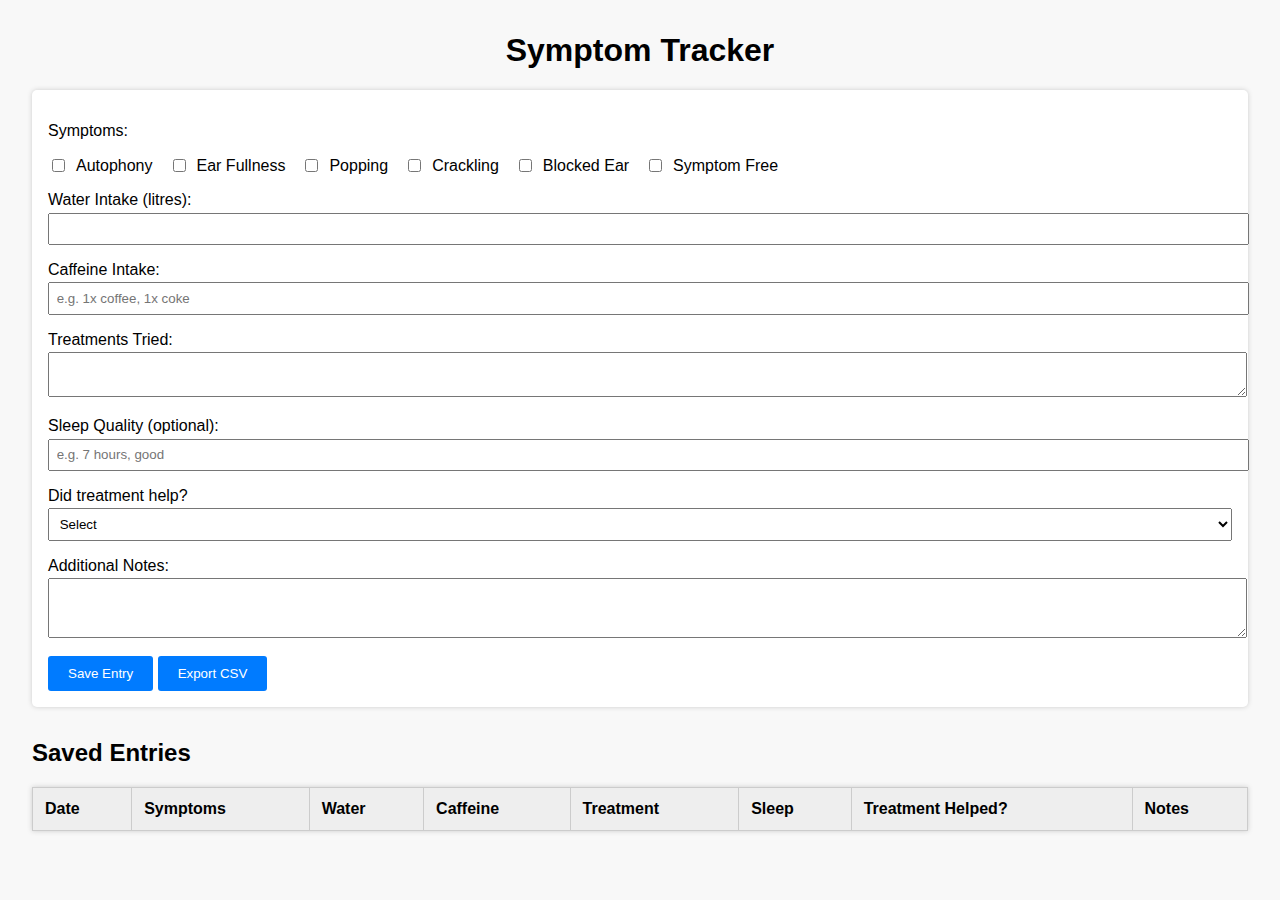
==== index.html @ ecdb69ce "Add files via upload" ====
<!DOCTYPE html>
<html lang="en">
<head>
  <meta charset="UTF-8">
  <title>Symptom Tracker</title>
  <style>
    body {
      font-family: Arial, sans-serif;
      margin: 2em;
      background-color: #f8f8f8;
    }
    h1 {
      text-align: center;
    }
    form {
      background: #fff;
      padding: 1em;
      border-radius: 5px;
      box-shadow: 0 0 5px #ccc;
      margin-bottom: 2em;
    }
    label {
      display: block;
      margin-top: 1em;
    }
    input[type="text"],
    input[type="number"],
    textarea,
    select {
      width: 100%;
      padding: 0.5em;
      margin-top: 0.25em;
    }
    .checkbox-group {
      display: flex;
      flex-wrap: wrap;
      gap: 1em;
    }
    .checkbox-group label {
      display: flex;
      align-items: center;
      gap: 0.5em;
    }
    table {
      width: 100%;
      border-collapse: collapse;
      background: #fff;
      box-shadow: 0 0 5px #ccc;
    }
    th, td {
      padding: 0.75em;
      border: 1px solid #ccc;
      text-align: left;
    }
    th {
      background: #eee;
    }
    button {
      margin-top: 1em;
      padding: 0.75em 1.5em;
      background-color: #007BFF;
      color: #fff;
      border: none;
      border-radius: 3px;
      cursor: pointer;
    }
  </style>
</head>
<body>

  <h1>Symptom Tracker</h1>
  <form>
    <label>Symptoms:</label>
    <div class="checkbox-group" id="symptom-options">
      <label><input type="checkbox" value="Autophony">Autophony</label>
      <label><input type="checkbox" value="Ear Fullness">Ear Fullness</label>
      <label><input type="checkbox" value="Popping">Popping</label>
      <label><input type="checkbox" value="Crackling">Crackling</label>
      <label><input type="checkbox" value="Blocked Ear">Blocked Ear</label>
      <label><input type="checkbox" value="Symptom Free">Symptom Free</label>
    </div>

    <label for="water">Water Intake (litres):</label>
    <input type="number" id="water" step="0.1">

    <label for="caffeine">Caffeine Intake:</label>
    <input type="text" id="caffeine" placeholder="e.g. 1x coffee, 1x coke">

    <label for="treatment">Treatments Tried:</label>
    <textarea id="treatment" rows="2"></textarea>

    <label for="sleep">Sleep Quality (optional):</label>
    <input type="text" id="sleep" placeholder="e.g. 7 hours, good">

    <label for="treatmentEffect">Did treatment help?</label>
    <select id="treatmentEffect">
      <option value="">Select</option>
      <option value="Yes">Yes</option>
      <option value="No">No</option>
      <option value="Unsure">Unsure</option>
    </select>

    <label for="notes">Additional Notes:</label>
    <textarea id="notes" rows="3"></textarea>

    <button type="submit">Save Entry</button>
    <button type="button" id="exportCSV">Export CSV</button>
  </form>

  <h2>Saved Entries</h2>
  <table id="log-table">
    <thead>
      <tr>
        <th>Date</th>
        <th>Symptoms</th>
        <th>Water</th>
        <th>Caffeine</th>
        <th>Treatment</th>
        <th>Sleep</th>
        <th>Treatment Helped?</th>
        <th>Notes</th>
      </tr>
    </thead>
    <tbody></tbody>
  </table>

  <script>
    console.log("Inline app.js loaded!");

    document.addEventListener('DOMContentLoaded', () => {
      console.log("DOM fully loaded.");
      displayEntries();

      document.querySelector('form').addEventListener('submit', function(e) {
        e.preventDefault();

        const date = new Date().toLocaleDateString();
        const symptomValues = Array.from(document.querySelectorAll('#symptom-options input:checked')).map(cb => cb.value);
        const water = document.getElementById('water').value;
        const caffeine = document.getElementById('caffeine').value;
        const treatment = document.getElementById('treatment').value;
        const sleep = document.getElementById('sleep').value;
        const treatmentEffect = document.getElementById('treatmentEffect').value;
        const notes = document.getElementById('notes').value;

        const entry = {
          date,
          symptoms: symptomValues.join(', '),
          water,
          caffeine,
          treatment,
          sleep,
          treatmentEffect,
          notes
        };

        let entries = JSON.parse(localStorage.getItem('entries') || '[]');
        entries.push(entry);
        localStorage.setItem('entries', JSON.stringify(entries));
        console.log("Saved entry:", entry);

        displayEntries();
        document.querySelector('form').reset();
      });

      document.getElementById('exportCSV').addEventListener('click', () => {
        const entries = JSON.parse(localStorage.getItem('entries') || '[]');
        if (entries.length === 0) {
          alert('No data to export.');
          return;
        }

        const headers = Object.keys(entries[0]);
        const csvRows = [
          headers.join(','),
          ...entries.map(entry => headers.map(h => `"${(entry[h] || '').replace(/"/g, '""')}"`).join(','))
        ];

        const csvContent = csvRows.join('\n');
        const blob = new Blob([csvContent], { type: 'text/csv' });
        const url = URL.createObjectURL(blob);

        const a = document.createElement('a');
        a.setAttribute('href', url);
        a.setAttribute('download', 'symptom_tracker_entries.csv');
        a.click();
      });
    });

    function displayEntries() {
      const entries = JSON.parse(localStorage.getItem('entries') || '[]');
      console.log("Displaying entries:", entries);

      const tbody = document.querySelector("#log-table tbody");
      if (!tbody) {
        console.error("Table body not found!");
        return;
      }

      tbody.innerHTML = '';
      entries.forEach(entry => {
        const row = tbody.insertRow();
        row.innerHTML = `
          <td>${entry.date || '-'}</td>
          <td>${entry.symptoms || '-'}</td>
          <td>${entry.water || '-'}</td>
          <td>${entry.caffeine || '-'}</td>
          <td>${entry.treatment || '-'}</td>
          <td>${entry.sleep || '-'}</td>
          <td>${entry.treatmentEffect || '-'}</td>
          <td>${entry.notes || '-'}</td>
        `;
      });
    }
  </script>

</body>
</html>
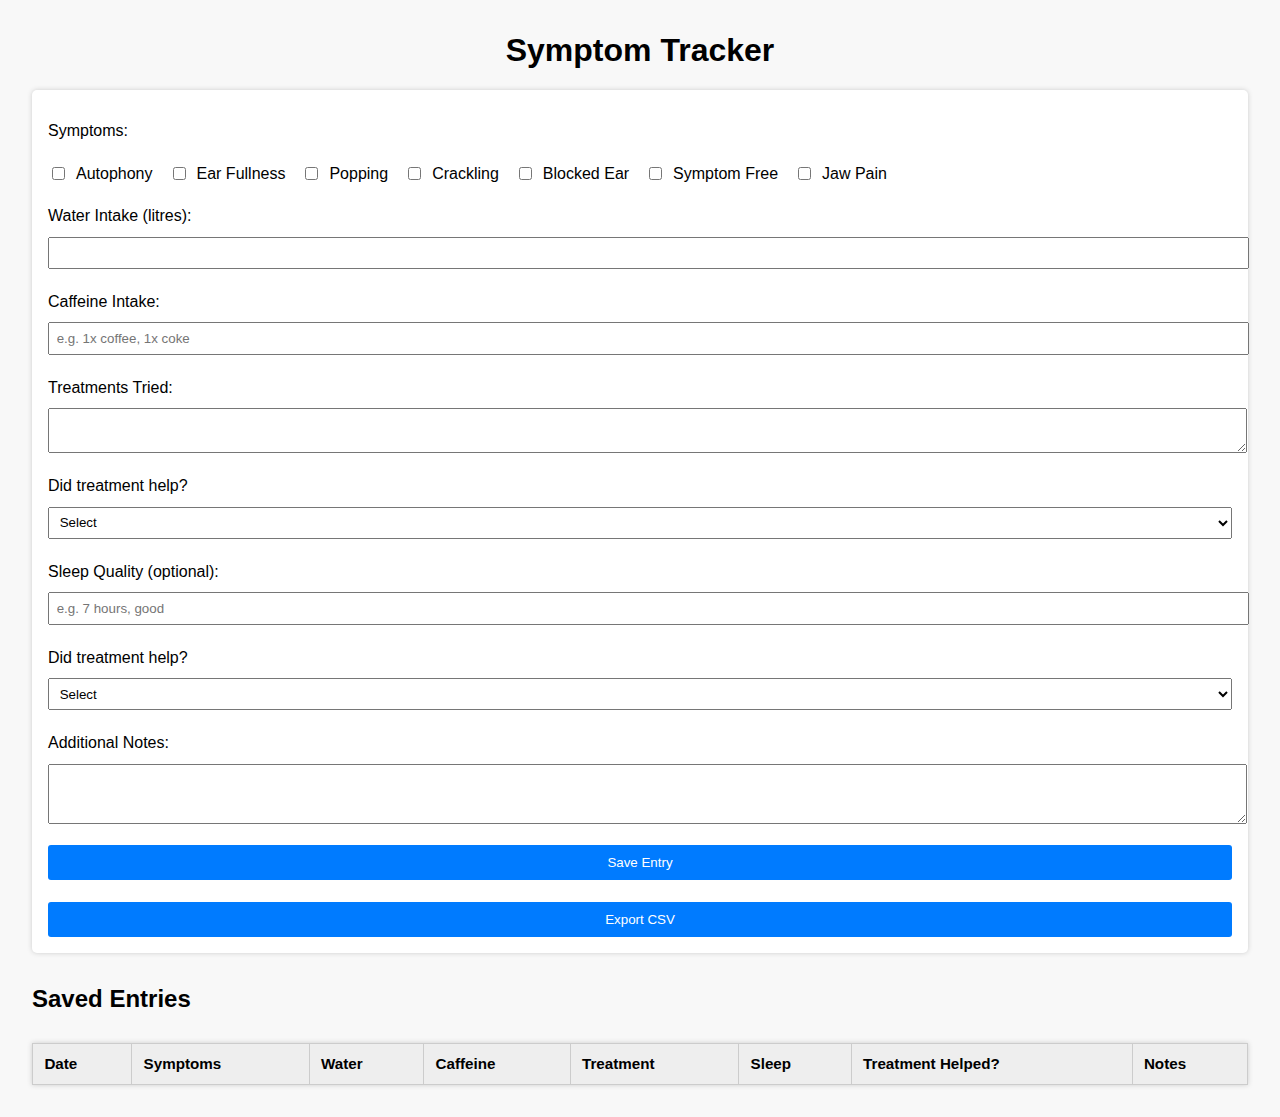
==== commit 0dcc75bf: "Add files via upload" ====
--- a/index.html
+++ b/index.html
@@ -14,6 +14,9 @@
       text-align: center;
     }
     form {
+      display: flex;
+      flex-direction: column;
+      gap: 0.5em;
       background: #fff;
       padding: 1em;
       border-radius: 5px;
@@ -43,6 +46,8 @@
       gap: 0.5em;
     }
     table {
+      margin-top: 2em;
+      font-size: 0.95em;
       width: 100%;
       border-collapse: collapse;
       background: #fff;
@@ -79,6 +84,7 @@
       <label><input type="checkbox" value="Crackling">Crackling</label>
       <label><input type="checkbox" value="Blocked Ear">Blocked Ear</label>
       <label><input type="checkbox" value="Symptom Free">Symptom Free</label>
+       <label><input type="checkbox" value="Jaw Pain">Jaw Pain</label>
     </div>
 
     <label for="water">Water Intake (litres):</label>
@@ -89,6 +95,14 @@
 
     <label for="treatment">Treatments Tried:</label>
     <textarea id="treatment" rows="2"></textarea>
+
+    <label for="treatmentEffect">Did treatment help?</label>
+    <select id="treatmentEffect">
+      <option value="">Select</option>
+      <option value="Yes">Yes</option>
+      <option value="No">No</option>
+      <option value="Unsure">Unsure</option>
+    </select>
 
     <label for="sleep">Sleep Quality (optional):</label>
     <input type="text" id="sleep" placeholder="e.g. 7 hours, good">
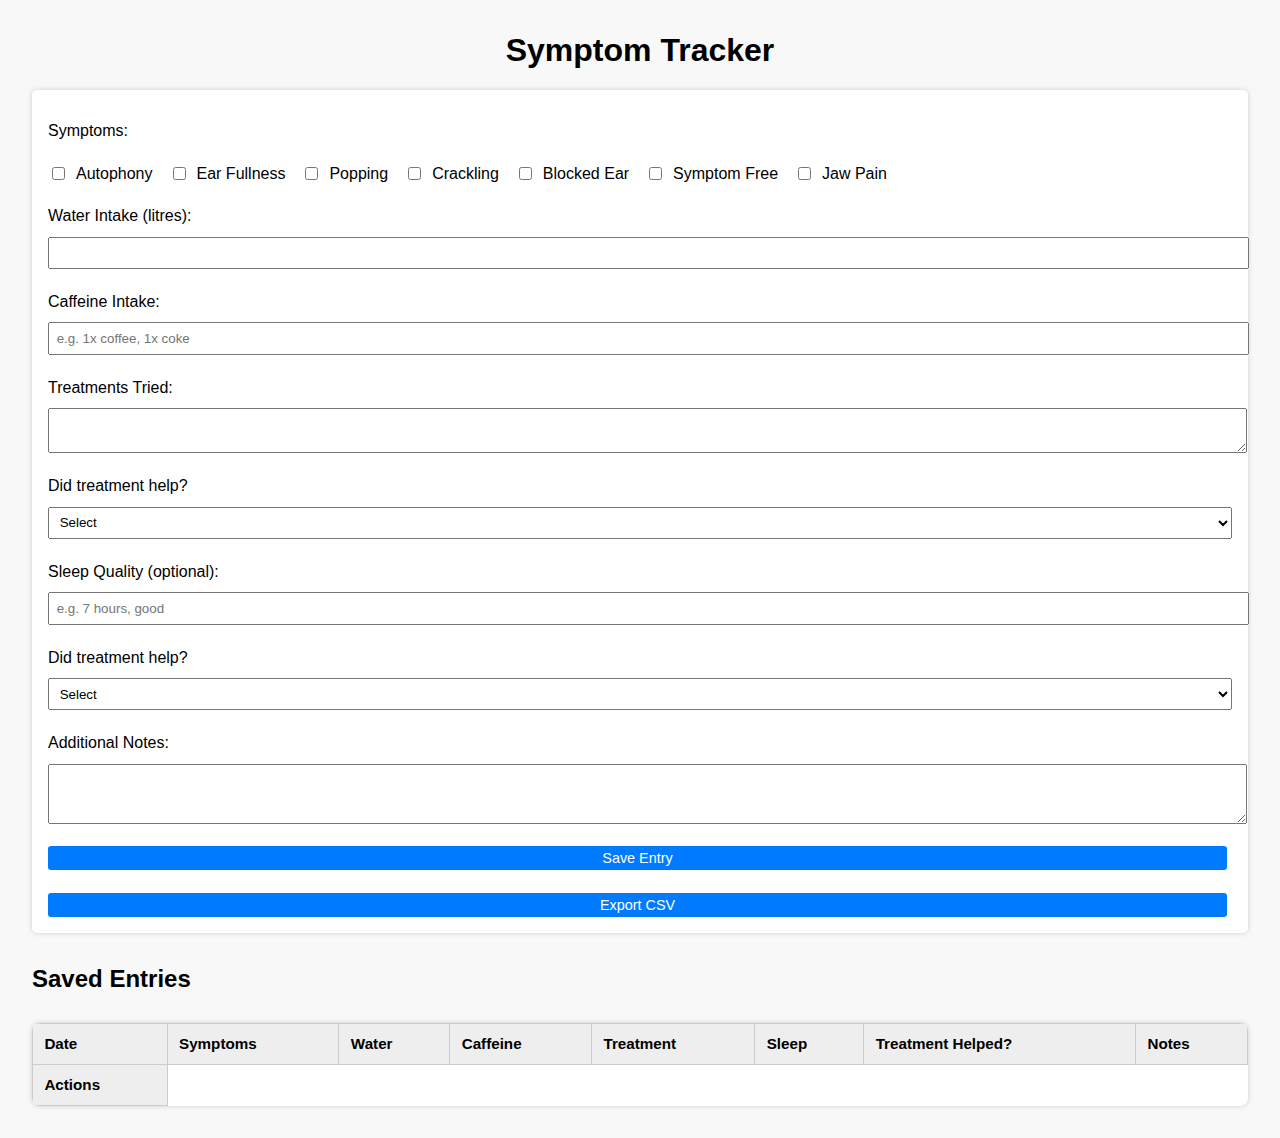
==== commit df5b4a3a: "Add files via upload" ====
--- a/index.html
+++ b/index.html
@@ -46,6 +46,12 @@
       gap: 0.5em;
     }
     table {
+      border-collapse: collapse;
+      border-radius: 8px;
+      overflow: hidden;
+      width: 100%;
+      background: #fff;
+      box-shadow: 0 0 10px rgba(0, 0, 0, 0.05);
       margin-top: 2em;
       font-size: 0.95em;
       width: 100%;
@@ -54,6 +60,9 @@
       box-shadow: 0 0 5px #ccc;
     }
     th, td {
+      padding: 10px;
+      text-align: left;
+      border-bottom: 1px solid #ddd;
       padding: 0.75em;
       border: 1px solid #ccc;
       text-align: left;
@@ -70,7 +79,10 @@
       border-radius: 3px;
       cursor: pointer;
     }
-  </style>
+  tbody tr:nth-child(even) { background-color: #f9f9f9; }
+    tbody tr:hover { background-color: #f1f1f1; }
+    button { margin-right: 5px; padding: 4px 8px; font-size: 0.9em; }
+    </style>
 </head>
 <body>
 
@@ -135,6 +147,8 @@
         <th>Treatment Helped?</th>
         <th>Notes</th>
       </tr>
+    <th>Actions</th>
+      </tr>
     </thead>
     <tbody></tbody>
   </table>
@@ -213,7 +227,7 @@
       }
 
       tbody.innerHTML = '';
-      entries.forEach(entry => {
+      entries.forEach((entry, index) => {
         const row = tbody.insertRow();
         row.innerHTML = `
           <td>${entry.date || '-'}</td>
@@ -227,6 +241,35 @@
         `;
       });
     }
+  
+    function editEntry(index) {
+      const entries = JSON.parse(localStorage.getItem('entries') || '[]');
+      const entry = entries[index];
+      if (!entry) return;
+
+      const checkboxes = document.querySelectorAll('#symptom-options input');
+      checkboxes.forEach(cb => cb.checked = entry.symptoms.includes(cb.value));
+
+      document.getElementById('water').value = entry.water;
+      document.getElementById('caffeine').value = entry.caffeine;
+      document.getElementById('treatment').value = entry.treatment;
+      document.getElementById('treatmentEffect').value = entry.treatmentEffect;
+      document.getElementById('sleep').value = entry.sleep;
+      document.getElementById('notes').value = entry.notes;
+
+      entries.splice(index, 1);
+      localStorage.setItem('entries', JSON.stringify(entries));
+      displayEntries();
+      window.scrollTo({ top: 0, behavior: 'smooth' });
+    }
+
+    function deleteEntry(index) {
+      let entries = JSON.parse(localStorage.getItem('entries') || '[]');
+      if (!confirm('Are you sure you want to delete this entry?')) return;
+      entries.splice(index, 1);
+      localStorage.setItem('entries', JSON.stringify(entries));
+      displayEntries();
+    }
   </script>
 
 </body>
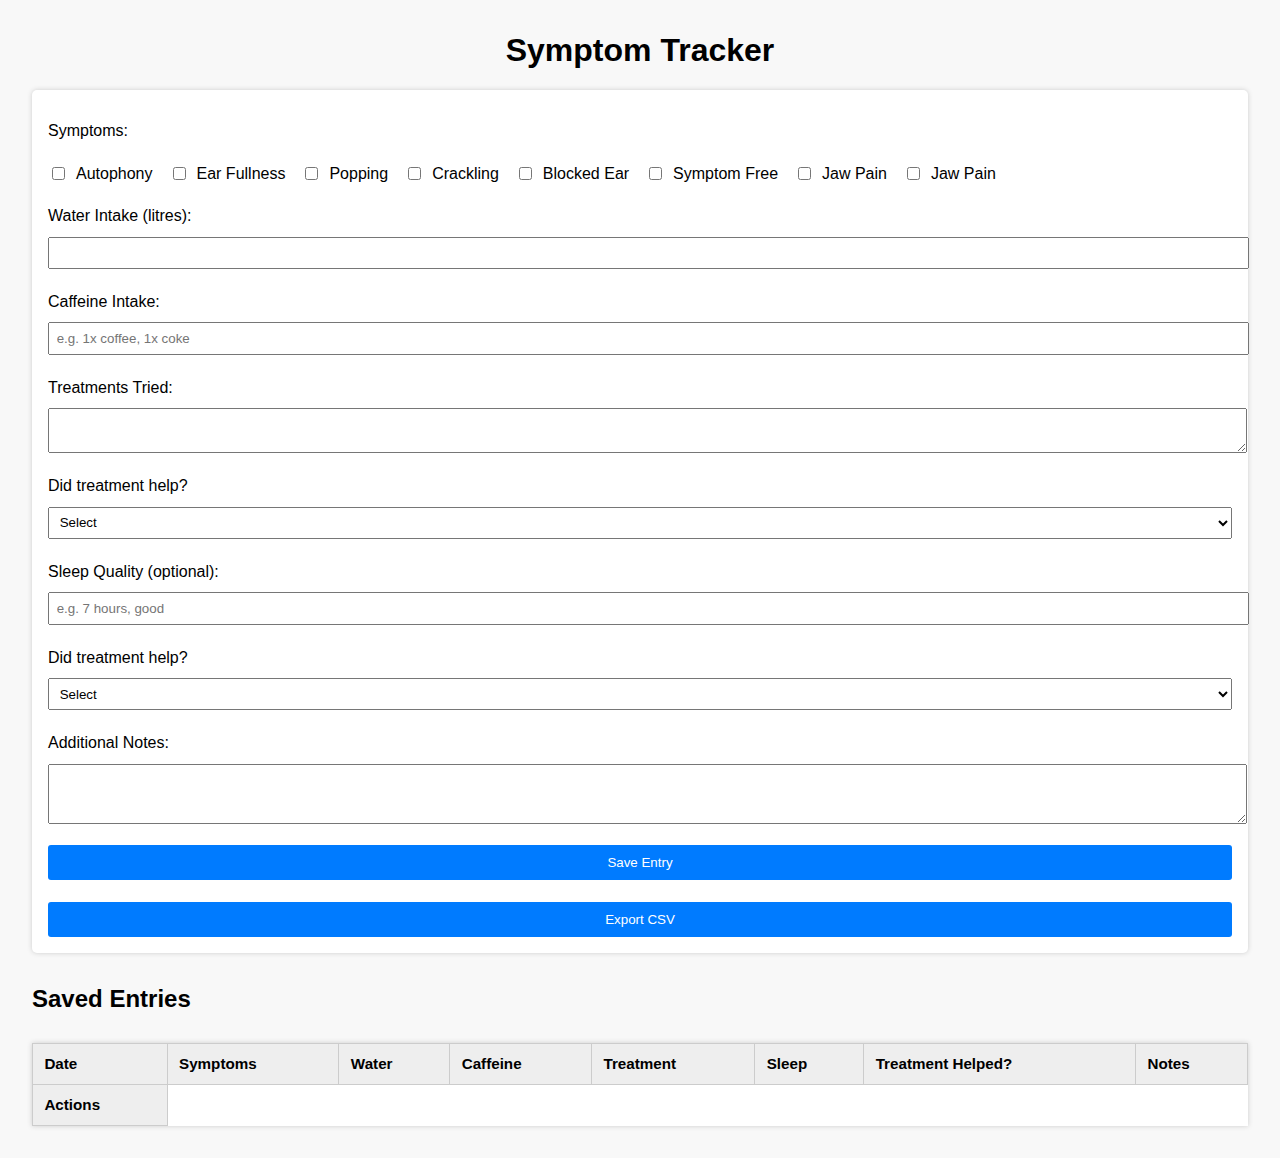
==== commit f5fd8fc1: "Add files via upload" ====
--- a/index.html
+++ b/index.html
@@ -46,12 +46,6 @@
       gap: 0.5em;
     }
     table {
-      border-collapse: collapse;
-      border-radius: 8px;
-      overflow: hidden;
-      width: 100%;
-      background: #fff;
-      box-shadow: 0 0 10px rgba(0, 0, 0, 0.05);
       margin-top: 2em;
       font-size: 0.95em;
       width: 100%;
@@ -60,9 +54,6 @@
       box-shadow: 0 0 5px #ccc;
     }
     th, td {
-      padding: 10px;
-      text-align: left;
-      border-bottom: 1px solid #ddd;
       padding: 0.75em;
       border: 1px solid #ccc;
       text-align: left;
@@ -79,10 +70,7 @@
       border-radius: 3px;
       cursor: pointer;
     }
-  tbody tr:nth-child(even) { background-color: #f9f9f9; }
-    tbody tr:hover { background-color: #f1f1f1; }
-    button { margin-right: 5px; padding: 4px 8px; font-size: 0.9em; }
-    </style>
+  </style>
 </head>
 <body>
 
@@ -96,6 +84,7 @@
       <label><input type="checkbox" value="Crackling">Crackling</label>
       <label><input type="checkbox" value="Blocked Ear">Blocked Ear</label>
       <label><input type="checkbox" value="Symptom Free">Symptom Free</label>
+       <label><input type="checkbox" value="Jaw Pain">Jaw Pain</label>
        <label><input type="checkbox" value="Jaw Pain">Jaw Pain</label>
     </div>
 
@@ -227,7 +216,7 @@
       }
 
       tbody.innerHTML = '';
-      entries.forEach((entry, index) => {
+      entries.forEach(entry => {
         const row = tbody.insertRow();
         row.innerHTML = `
           <td>${entry.date || '-'}</td>
@@ -270,7 +259,7 @@
       localStorage.setItem('entries', JSON.stringify(entries));
       displayEntries();
     }
-  </script>
+</script>
 
 </body>
 </html>
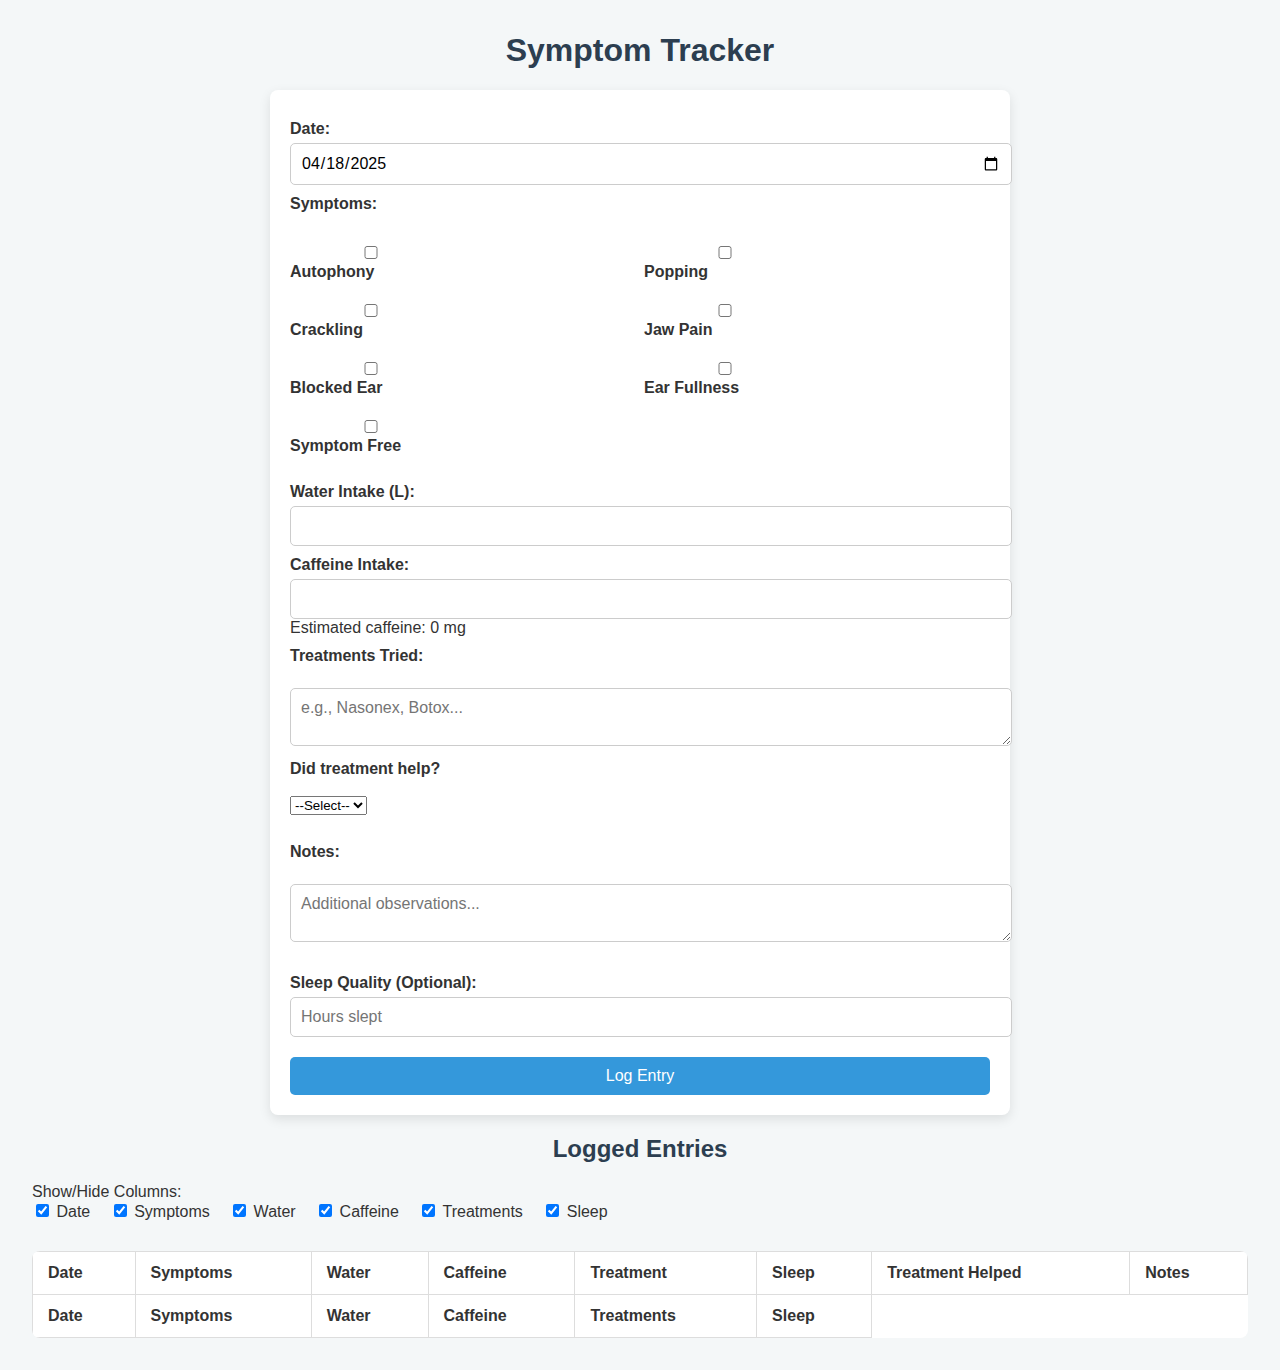
==== commit 84a272a6: "Add files via upload" ====
--- a/index.html
+++ b/index.html
@@ -2,264 +2,81 @@
 <!DOCTYPE html>
 <html lang="en">
 <head>
-  <meta charset="UTF-8">
+  <meta charset="UTF-8" />
+  <meta name="viewport" content="width=device-width, initial-scale=1.0"/>
   <title>Symptom Tracker</title>
-  <style>
-    body {
-      font-family: Arial, sans-serif;
-      margin: 2em;
-      background-color: #f8f8f8;
-    }
-    h1 {
-      text-align: center;
-    }
-    form {
-      display: flex;
-      flex-direction: column;
-      gap: 0.5em;
-      background: #fff;
-      padding: 1em;
-      border-radius: 5px;
-      box-shadow: 0 0 5px #ccc;
-      margin-bottom: 2em;
-    }
-    label {
-      display: block;
-      margin-top: 1em;
-    }
-    input[type="text"],
-    input[type="number"],
-    textarea,
-    select {
-      width: 100%;
-      padding: 0.5em;
-      margin-top: 0.25em;
-    }
-    .checkbox-group {
-      display: flex;
-      flex-wrap: wrap;
-      gap: 1em;
-    }
-    .checkbox-group label {
-      display: flex;
-      align-items: center;
-      gap: 0.5em;
-    }
-    table {
-      margin-top: 2em;
-      font-size: 0.95em;
-      width: 100%;
-      border-collapse: collapse;
-      background: #fff;
-      box-shadow: 0 0 5px #ccc;
-    }
-    th, td {
-      padding: 0.75em;
-      border: 1px solid #ccc;
-      text-align: left;
-    }
-    th {
-      background: #eee;
-    }
-    button {
-      margin-top: 1em;
-      padding: 0.75em 1.5em;
-      background-color: #007BFF;
-      color: #fff;
-      border: none;
-      border-radius: 3px;
-      cursor: pointer;
-    }
-  </style>
+  <link rel="stylesheet" href="style.css" />
 </head>
 <body>
+  <h1>Symptom Tracker</h1>
+  <form id="tracker-form">
+    <label>Date:</label>
+    <input type="date" id="date" value="2025-04-18"><br />
 
-  <h1>Symptom Tracker</h1>
-  <form>
-    <label>Symptoms:</label>
-    <div class="checkbox-group" id="symptom-options">
-      <label><input type="checkbox" value="Autophony">Autophony</label>
-      <label><input type="checkbox" value="Ear Fullness">Ear Fullness</label>
-      <label><input type="checkbox" value="Popping">Popping</label>
-      <label><input type="checkbox" value="Crackling">Crackling</label>
-      <label><input type="checkbox" value="Blocked Ear">Blocked Ear</label>
-      <label><input type="checkbox" value="Symptom Free">Symptom Free</label>
-       <label><input type="checkbox" value="Jaw Pain">Jaw Pain</label>
-       <label><input type="checkbox" value="Jaw Pain">Jaw Pain</label>
-    </div>
+    <label>Symptoms:</label><br />
+    <div id="symptom-options">
+      <label><input type="checkbox" value="Autophony"> Autophony</label><br />
+      <label><input type="checkbox" value="Popping"> Popping</label><br />
+      <label><input type="checkbox" value="Crackling"> Crackling</label><br />
+      <label><input type="checkbox" value="Jaw Pain"> Jaw Pain</label><br />
+      <label><input type="checkbox" value="Blocked Ear"> Blocked Ear</label><br />
+    <label><input type="checkbox" value="Ear Fullness"> Ear Fullness</label><br /><label><input type="checkbox" value="Symptom Free"> Symptom Free</label><br /></div><br />
 
-    <label for="water">Water Intake (litres):</label>
-    <input type="number" id="water" step="0.1">
+    <label>Water Intake (L):</label>
+    <input type="number" id="water" step="0.1"><br />
 
-    <label for="caffeine">Caffeine Intake:</label>
-    <input type="text" id="caffeine" placeholder="e.g. 1x coffee, 1x coke">
+    <label>Caffeine Intake:</label>
+    <input type="text" id="caffeine"><br />
+    <div>Estimated caffeine: <span id="caffeine-estimate">0 mg</span></div>
 
-    <label for="treatment">Treatments Tried:</label>
-    <textarea id="treatment" rows="2"></textarea>
+    <label>Treatments Tried:</label><br />
+    <textarea id="treatments" placeholder="e.g., Nasonex, Botox..."></textarea><br />
 
-    <label for="treatmentEffect">Did treatment help?</label>
-    <select id="treatmentEffect">
-      <option value="">Select</option>
-      <option value="Yes">Yes</option>
-      <option value="No">No</option>
-      <option value="Unsure">Unsure</option>
-    </select>
+    <label>Did treatment help?</label><br /><select id="treatmentEffect"><option value="">--Select--</option><option value="Yes">Yes</option><option value="No">No</option></select><br /><br /><label>Notes:</label><br /><textarea id="notes" placeholder="Additional observations..."></textarea><br /><br /><label>Sleep Quality (Optional):</label>
+    <input type="number" id="sleep" step="0.1" placeholder="Hours slept"><br />
 
-    <label for="sleep">Sleep Quality (optional):</label>
-    <input type="text" id="sleep" placeholder="e.g. 7 hours, good">
-
-    <label for="treatmentEffect">Did treatment help?</label>
-    <select id="treatmentEffect">
-      <option value="">Select</option>
-      <option value="Yes">Yes</option>
-      <option value="No">No</option>
-      <option value="Unsure">Unsure</option>
-    </select>
-
-    <label for="notes">Additional Notes:</label>
-    <textarea id="notes" rows="3"></textarea>
-
-    <button type="submit">Save Entry</button>
-    <button type="button" id="exportCSV">Export CSV</button>
+    <button type="submit">Log Entry</button>
   </form>
 
-  <h2>Saved Entries</h2>
+  <h2>Logged Entries</h2>
+
+  <div>
+    <label>Show/Hide Columns:</label><br />
+    <label><input type="checkbox" checked onchange="toggleColumn(0)"> Date</label>
+    <label><input type="checkbox" checked onchange="toggleColumn(1)"> Symptoms</label>
+    <label><input type="checkbox" checked onchange="toggleColumn(2)"> Water</label>
+    <label><input type="checkbox" checked onchange="toggleColumn(3)"> Caffeine</label>
+    <label><input type="checkbox" checked onchange="toggleColumn(4)"> Treatments</label>
+    <label><input type="checkbox" checked onchange="toggleColumn(5)"> Sleep</label>
+  </div>
+
   <table id="log-table">
-    <thead>
-      <tr>
-        <th>Date</th>
-        <th>Symptoms</th>
-        <th>Water</th>
-        <th>Caffeine</th>
-        <th>Treatment</th>
-        <th>Sleep</th>
-        <th>Treatment Helped?</th>
-        <th>Notes</th>
-      </tr>
-    <th>Actions</th>
-      </tr>
-    </thead>
-    <tbody></tbody>
+  <thead>
+    <tr>
+      <th>Date</th>
+      <th>Symptoms</th>
+      <th>Water</th>
+      <th>Caffeine</th>
+      <th>Treatment</th>
+      <th>Sleep</th>
+      <th>Treatment Helped</th>
+      <th>Notes</th>
+    </tr>
+  </thead>
+  <tbody>
+  </tbody>
+
+    <tr>
+      <th>Date</th>
+      <th>Symptoms</th>
+      <th>Water</th>
+      <th>Caffeine</th>
+      <th>Treatments</th>
+      <th>Sleep</th>
+    </tr>
   </table>
 
-  <script>
-    console.log("Inline app.js loaded!");
-
-    document.addEventListener('DOMContentLoaded', () => {
-      console.log("DOM fully loaded.");
-      displayEntries();
-
-      document.querySelector('form').addEventListener('submit', function(e) {
-        e.preventDefault();
-
-        const date = new Date().toLocaleDateString();
-        const symptomValues = Array.from(document.querySelectorAll('#symptom-options input:checked')).map(cb => cb.value);
-        const water = document.getElementById('water').value;
-        const caffeine = document.getElementById('caffeine').value;
-        const treatment = document.getElementById('treatment').value;
-        const sleep = document.getElementById('sleep').value;
-        const treatmentEffect = document.getElementById('treatmentEffect').value;
-        const notes = document.getElementById('notes').value;
-
-        const entry = {
-          date,
-          symptoms: symptomValues.join(', '),
-          water,
-          caffeine,
-          treatment,
-          sleep,
-          treatmentEffect,
-          notes
-        };
-
-        let entries = JSON.parse(localStorage.getItem('entries') || '[]');
-        entries.push(entry);
-        localStorage.setItem('entries', JSON.stringify(entries));
-        console.log("Saved entry:", entry);
-
-        displayEntries();
-        document.querySelector('form').reset();
-      });
-
-      document.getElementById('exportCSV').addEventListener('click', () => {
-        const entries = JSON.parse(localStorage.getItem('entries') || '[]');
-        if (entries.length === 0) {
-          alert('No data to export.');
-          return;
-        }
-
-        const headers = Object.keys(entries[0]);
-        const csvRows = [
-          headers.join(','),
-          ...entries.map(entry => headers.map(h => `"${(entry[h] || '').replace(/"/g, '""')}"`).join(','))
-        ];
-
-        const csvContent = csvRows.join('\n');
-        const blob = new Blob([csvContent], { type: 'text/csv' });
-        const url = URL.createObjectURL(blob);
-
-        const a = document.createElement('a');
-        a.setAttribute('href', url);
-        a.setAttribute('download', 'symptom_tracker_entries.csv');
-        a.click();
-      });
-    });
-
-    function displayEntries() {
-      const entries = JSON.parse(localStorage.getItem('entries') || '[]');
-      console.log("Displaying entries:", entries);
-
-      const tbody = document.querySelector("#log-table tbody");
-      if (!tbody) {
-        console.error("Table body not found!");
-        return;
-      }
-
-      tbody.innerHTML = '';
-      entries.forEach(entry => {
-        const row = tbody.insertRow();
-        row.innerHTML = `
-          <td>${entry.date || '-'}</td>
-          <td>${entry.symptoms || '-'}</td>
-          <td>${entry.water || '-'}</td>
-          <td>${entry.caffeine || '-'}</td>
-          <td>${entry.treatment || '-'}</td>
-          <td>${entry.sleep || '-'}</td>
-          <td>${entry.treatmentEffect || '-'}</td>
-          <td>${entry.notes || '-'}</td>
-        `;
-      });
-    }
-  
-    function editEntry(index) {
-      const entries = JSON.parse(localStorage.getItem('entries') || '[]');
-      const entry = entries[index];
-      if (!entry) return;
-
-      const checkboxes = document.querySelectorAll('#symptom-options input');
-      checkboxes.forEach(cb => cb.checked = entry.symptoms.includes(cb.value));
-
-      document.getElementById('water').value = entry.water;
-      document.getElementById('caffeine').value = entry.caffeine;
-      document.getElementById('treatment').value = entry.treatment;
-      document.getElementById('treatmentEffect').value = entry.treatmentEffect;
-      document.getElementById('sleep').value = entry.sleep;
-      document.getElementById('notes').value = entry.notes;
-
-      entries.splice(index, 1);
-      localStorage.setItem('entries', JSON.stringify(entries));
-      displayEntries();
-      window.scrollTo({ top: 0, behavior: 'smooth' });
-    }
-
-    function deleteEntry(index) {
-      let entries = JSON.parse(localStorage.getItem('entries') || '[]');
-      if (!confirm('Are you sure you want to delete this entry?')) return;
-      entries.splice(index, 1);
-      localStorage.setItem('entries', JSON.stringify(entries));
-      displayEntries();
-    }
-</script>
-
+  <script src="app.js"></script>
+<script src="app.js"></script>
 </body>
 </html>
--- a/style.css
+++ b/style.css
@@ -0,0 +1,83 @@
+
+body {
+  font-family: Arial, sans-serif;
+  margin: 2rem;
+  background: #f4f7f8;
+  color: #333;
+}
+
+h1, h2 {
+  text-align: center;
+  color: #2c3e50;
+}
+
+form {
+  background: white;
+  padding: 20px;
+  border-radius: 8px;
+  box-shadow: 0px 4px 12px rgba(0, 0, 0, 0.1);
+  max-width: 700px;
+  margin: auto;
+}
+
+form label {
+  display: block;
+  margin-top: 10px;
+  font-weight: bold;
+}
+
+form input, form textarea, form button {
+  width: 100%;
+  padding: 10px;
+  margin-top: 5px;
+  border: 1px solid #ccc;
+  border-radius: 5px;
+  font-family: inherit;
+  font-size: 1rem;
+}
+
+form button {
+  background-color: #3498db;
+  color: white;
+  border: none;
+  margin-top: 20px;
+  cursor: pointer;
+  transition: background 0.3s;
+}
+
+form button:hover {
+  background-color: #2980b9;
+}
+
+#log-table {
+  width: 100%;
+  margin-top: 30px;
+  border-collapse: collapse;
+  background: white;
+  border-radius: 8px;
+  overflow: hidden;
+}
+
+#log-table th, #log-table td {
+  padding: 12px 15px;
+  border: 1px solid #ddd;
+  text-align: left;
+}
+
+#log-table tr:nth-child(even) {
+  background-color: #f9f9f9;
+}
+
+#log-table tr:hover {
+  background-color: #f1f1f1;
+}
+
+div label {
+  margin-right: 15px;
+}
+
+#symptom-options {
+  display: grid;
+  grid-template-columns: repeat(auto-fit, minmax(140px, 1fr));
+  gap: 8px;
+}
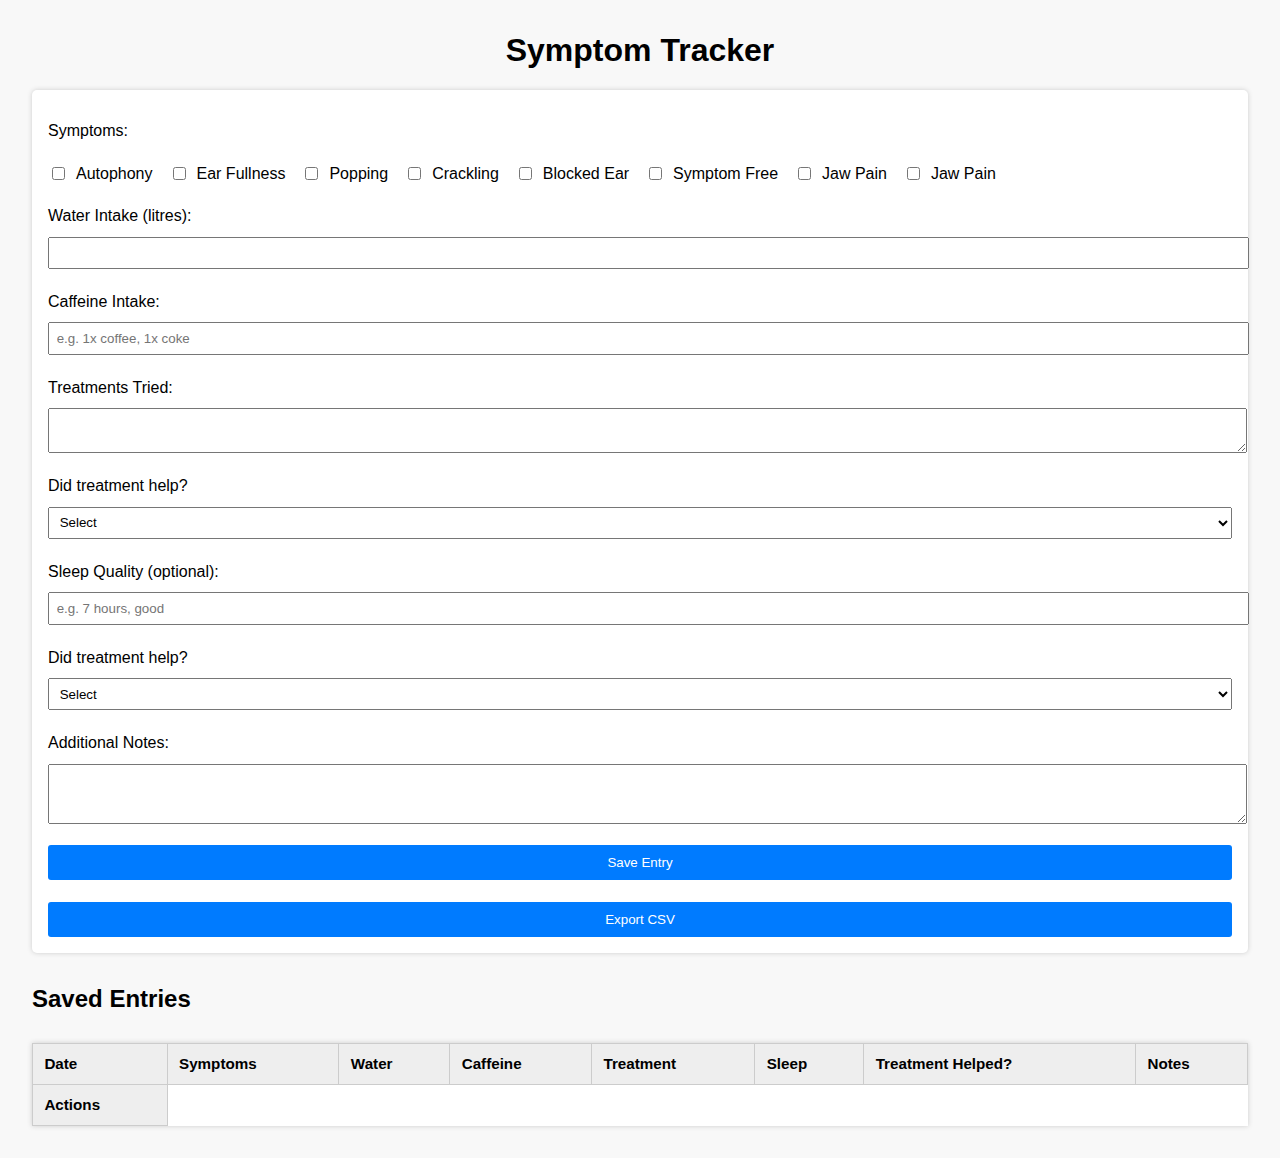
==== commit 97b88a44: "Add files via upload" ====
--- a/index.html
+++ b/index.html
@@ -2,81 +2,264 @@
 <!DOCTYPE html>
 <html lang="en">
 <head>
-  <meta charset="UTF-8" />
-  <meta name="viewport" content="width=device-width, initial-scale=1.0"/>
+  <meta charset="UTF-8">
   <title>Symptom Tracker</title>
-  <link rel="stylesheet" href="style.css" />
+  <style>
+    body {
+      font-family: Arial, sans-serif;
+      margin: 2em;
+      background-color: #f8f8f8;
+    }
+    h1 {
+      text-align: center;
+    }
+    form {
+      display: flex;
+      flex-direction: column;
+      gap: 0.5em;
+      background: #fff;
+      padding: 1em;
+      border-radius: 5px;
+      box-shadow: 0 0 5px #ccc;
+      margin-bottom: 2em;
+    }
+    label {
+      display: block;
+      margin-top: 1em;
+    }
+    input[type="text"],
+    input[type="number"],
+    textarea,
+    select {
+      width: 100%;
+      padding: 0.5em;
+      margin-top: 0.25em;
+    }
+    .checkbox-group {
+      display: flex;
+      flex-wrap: wrap;
+      gap: 1em;
+    }
+    .checkbox-group label {
+      display: flex;
+      align-items: center;
+      gap: 0.5em;
+    }
+    table {
+      margin-top: 2em;
+      font-size: 0.95em;
+      width: 100%;
+      border-collapse: collapse;
+      background: #fff;
+      box-shadow: 0 0 5px #ccc;
+    }
+    th, td {
+      padding: 0.75em;
+      border: 1px solid #ccc;
+      text-align: left;
+    }
+    th {
+      background: #eee;
+    }
+    button {
+      margin-top: 1em;
+      padding: 0.75em 1.5em;
+      background-color: #007BFF;
+      color: #fff;
+      border: none;
+      border-radius: 3px;
+      cursor: pointer;
+    }
+  </style>
 </head>
 <body>
+
   <h1>Symptom Tracker</h1>
-  <form id="tracker-form">
-    <label>Date:</label>
-    <input type="date" id="date" value="2025-04-18"><br />
-
-    <label>Symptoms:</label><br />
-    <div id="symptom-options">
-      <label><input type="checkbox" value="Autophony"> Autophony</label><br />
-      <label><input type="checkbox" value="Popping"> Popping</label><br />
-      <label><input type="checkbox" value="Crackling"> Crackling</label><br />
-      <label><input type="checkbox" value="Jaw Pain"> Jaw Pain</label><br />
-      <label><input type="checkbox" value="Blocked Ear"> Blocked Ear</label><br />
-    <label><input type="checkbox" value="Ear Fullness"> Ear Fullness</label><br /><label><input type="checkbox" value="Symptom Free"> Symptom Free</label><br /></div><br />
-
-    <label>Water Intake (L):</label>
-    <input type="number" id="water" step="0.1"><br />
-
-    <label>Caffeine Intake:</label>
-    <input type="text" id="caffeine"><br />
-    <div>Estimated caffeine: <span id="caffeine-estimate">0 mg</span></div>
-
-    <label>Treatments Tried:</label><br />
-    <textarea id="treatments" placeholder="e.g., Nasonex, Botox..."></textarea><br />
-
-    <label>Did treatment help?</label><br /><select id="treatmentEffect"><option value="">--Select--</option><option value="Yes">Yes</option><option value="No">No</option></select><br /><br /><label>Notes:</label><br /><textarea id="notes" placeholder="Additional observations..."></textarea><br /><br /><label>Sleep Quality (Optional):</label>
-    <input type="number" id="sleep" step="0.1" placeholder="Hours slept"><br />
-
-    <button type="submit">Log Entry</button>
+  <form>
+    <label>Symptoms:</label>
+    <div class="checkbox-group" id="symptom-options">
+      <label><input type="checkbox" value="Autophony">Autophony</label>
+      <label><input type="checkbox" value="Ear Fullness">Ear Fullness</label>
+      <label><input type="checkbox" value="Popping">Popping</label>
+      <label><input type="checkbox" value="Crackling">Crackling</label>
+      <label><input type="checkbox" value="Blocked Ear">Blocked Ear</label>
+      <label><input type="checkbox" value="Symptom Free">Symptom Free</label>
+       <label><input type="checkbox" value="Jaw Pain">Jaw Pain</label>
+       <label><input type="checkbox" value="Jaw Pain">Jaw Pain</label>
+    </div>
+
+    <label for="water">Water Intake (litres):</label>
+    <input type="number" id="water" step="0.1">
+
+    <label for="caffeine">Caffeine Intake:</label>
+    <input type="text" id="caffeine" placeholder="e.g. 1x coffee, 1x coke">
+
+    <label for="treatment">Treatments Tried:</label>
+    <textarea id="treatment" rows="2"></textarea>
+
+    <label for="treatmentEffect">Did treatment help?</label>
+    <select id="treatmentEffect">
+      <option value="">Select</option>
+      <option value="Yes">Yes</option>
+      <option value="No">No</option>
+      <option value="Unsure">Unsure</option>
+    </select>
+
+    <label for="sleep">Sleep Quality (optional):</label>
+    <input type="text" id="sleep" placeholder="e.g. 7 hours, good">
+
+    <label for="treatmentEffect">Did treatment help?</label>
+    <select id="treatmentEffect">
+      <option value="">Select</option>
+      <option value="Yes">Yes</option>
+      <option value="No">No</option>
+      <option value="Unsure">Unsure</option>
+    </select>
+
+    <label for="notes">Additional Notes:</label>
+    <textarea id="notes" rows="3"></textarea>
+
+    <button type="submit">Save Entry</button>
+    <button type="button" id="exportCSV">Export CSV</button>
   </form>
 
-  <h2>Logged Entries</h2>
-
-  <div>
-    <label>Show/Hide Columns:</label><br />
-    <label><input type="checkbox" checked onchange="toggleColumn(0)"> Date</label>
-    <label><input type="checkbox" checked onchange="toggleColumn(1)"> Symptoms</label>
-    <label><input type="checkbox" checked onchange="toggleColumn(2)"> Water</label>
-    <label><input type="checkbox" checked onchange="toggleColumn(3)"> Caffeine</label>
-    <label><input type="checkbox" checked onchange="toggleColumn(4)"> Treatments</label>
-    <label><input type="checkbox" checked onchange="toggleColumn(5)"> Sleep</label>
-  </div>
-
+  <h2>Saved Entries</h2>
   <table id="log-table">
-  <thead>
-    <tr>
-      <th>Date</th>
-      <th>Symptoms</th>
-      <th>Water</th>
-      <th>Caffeine</th>
-      <th>Treatment</th>
-      <th>Sleep</th>
-      <th>Treatment Helped</th>
-      <th>Notes</th>
-    </tr>
-  </thead>
-  <tbody>
-  </tbody>
-
-    <tr>
-      <th>Date</th>
-      <th>Symptoms</th>
-      <th>Water</th>
-      <th>Caffeine</th>
-      <th>Treatments</th>
-      <th>Sleep</th>
-    </tr>
+    <thead>
+      <tr>
+        <th>Date</th>
+        <th>Symptoms</th>
+        <th>Water</th>
+        <th>Caffeine</th>
+        <th>Treatment</th>
+        <th>Sleep</th>
+        <th>Treatment Helped?</th>
+        <th>Notes</th>
+      </tr>
+    <th>Actions</th>
+      </tr>
+    </thead>
+    <tbody></tbody>
   </table>
 
-  <script src="app.js"></script>
-<script src="app.js"></script>
+  <script>
+    console.log("Inline app.js loaded!");
+
+    document.addEventListener('DOMContentLoaded', () => {
+      console.log("DOM fully loaded.");
+      displayEntries();
+
+      document.querySelector('form').addEventListener('submit', function(e) {
+        e.preventDefault();
+
+        const date = new Date().toLocaleDateString();
+        const symptomValues = Array.from(document.querySelectorAll('#symptom-options input:checked')).map(cb => cb.value);
+        const water = document.getElementById('water').value;
+        const caffeine = document.getElementById('caffeine').value;
+        const treatment = document.getElementById('treatment').value;
+        const sleep = document.getElementById('sleep').value;
+        const treatmentEffect = document.getElementById('treatmentEffect').value;
+        const notes = document.getElementById('notes').value;
+
+        const entry = {
+          date,
+          symptoms: symptomValues.join(', '),
+          water,
+          caffeine,
+          treatment,
+          sleep,
+          treatmentEffect,
+          notes
+        };
+
+        let entries = JSON.parse(localStorage.getItem('entries') || '[]');
+        entries.push(entry);
+        localStorage.setItem('entries', JSON.stringify(entries));
+        console.log("Saved entry:", entry);
+
+        displayEntries();
+        document.querySelector('form').reset();
+      });
+
+      document.getElementById('exportCSV').addEventListener('click', () => {
+        const entries = JSON.parse(localStorage.getItem('entries') || '[]');
+        if (entries.length === 0) {
+          alert('No data to export.');
+          return;
+        }
+
+        const headers = Object.keys(entries[0]);
+        const csvRows = [
+          headers.join(','),
+          ...entries.map(entry => headers.map(h => `"${(entry[h] || '').replace(/"/g, '""')}"`).join(','))
+        ];
+
+        const csvContent = csvRows.join('\n');
+        const blob = new Blob([csvContent], { type: 'text/csv' });
+        const url = URL.createObjectURL(blob);
+
+        const a = document.createElement('a');
+        a.setAttribute('href', url);
+        a.setAttribute('download', 'symptom_tracker_entries.csv');
+        a.click();
+      });
+    });
+
+    function displayEntries() {
+      const entries = JSON.parse(localStorage.getItem('entries') || '[]');
+      console.log("Displaying entries:", entries);
+
+      const tbody = document.querySelector("#log-table tbody");
+      if (!tbody) {
+        console.error("Table body not found!");
+        return;
+      }
+
+      tbody.innerHTML = '';
+      entries.forEach(entry => {
+        const row = tbody.insertRow();
+        row.innerHTML = `
+          <td>${entry.date || '-'}</td>
+          <td>${entry.symptoms || '-'}</td>
+          <td>${entry.water || '-'}</td>
+          <td>${entry.caffeine || '-'}</td>
+          <td>${entry.treatment || '-'}</td>
+          <td>${entry.sleep || '-'}</td>
+          <td>${entry.treatmentEffect || '-'}</td>
+          <td>${entry.notes || '-'}</td>
+        `;
+      });
+    }
+  
+    function editEntry(index) {
+      const entries = JSON.parse(localStorage.getItem('entries') || '[]');
+      const entry = entries[index];
+      if (!entry) return;
+
+      const checkboxes = document.querySelectorAll('#symptom-options input');
+      checkboxes.forEach(cb => cb.checked = entry.symptoms.includes(cb.value));
+
+      document.getElementById('water').value = entry.water;
+      document.getElementById('caffeine').value = entry.caffeine;
+      document.getElementById('treatment').value = entry.treatment;
+      document.getElementById('treatmentEffect').value = entry.treatmentEffect;
+      document.getElementById('sleep').value = entry.sleep;
+      document.getElementById('notes').value = entry.notes;
+
+      entries.splice(index, 1);
+      localStorage.setItem('entries', JSON.stringify(entries));
+      displayEntries();
+      window.scrollTo({ top: 0, behavior: 'smooth' });
+    }
+
+    function deleteEntry(index) {
+      let entries = JSON.parse(localStorage.getItem('entries') || '[]');
+      if (!confirm('Are you sure you want to delete this entry?')) return;
+      entries.splice(index, 1);
+      localStorage.setItem('entries', JSON.stringify(entries));
+      displayEntries();
+    }
+</script>
+
 </body>
 </html>
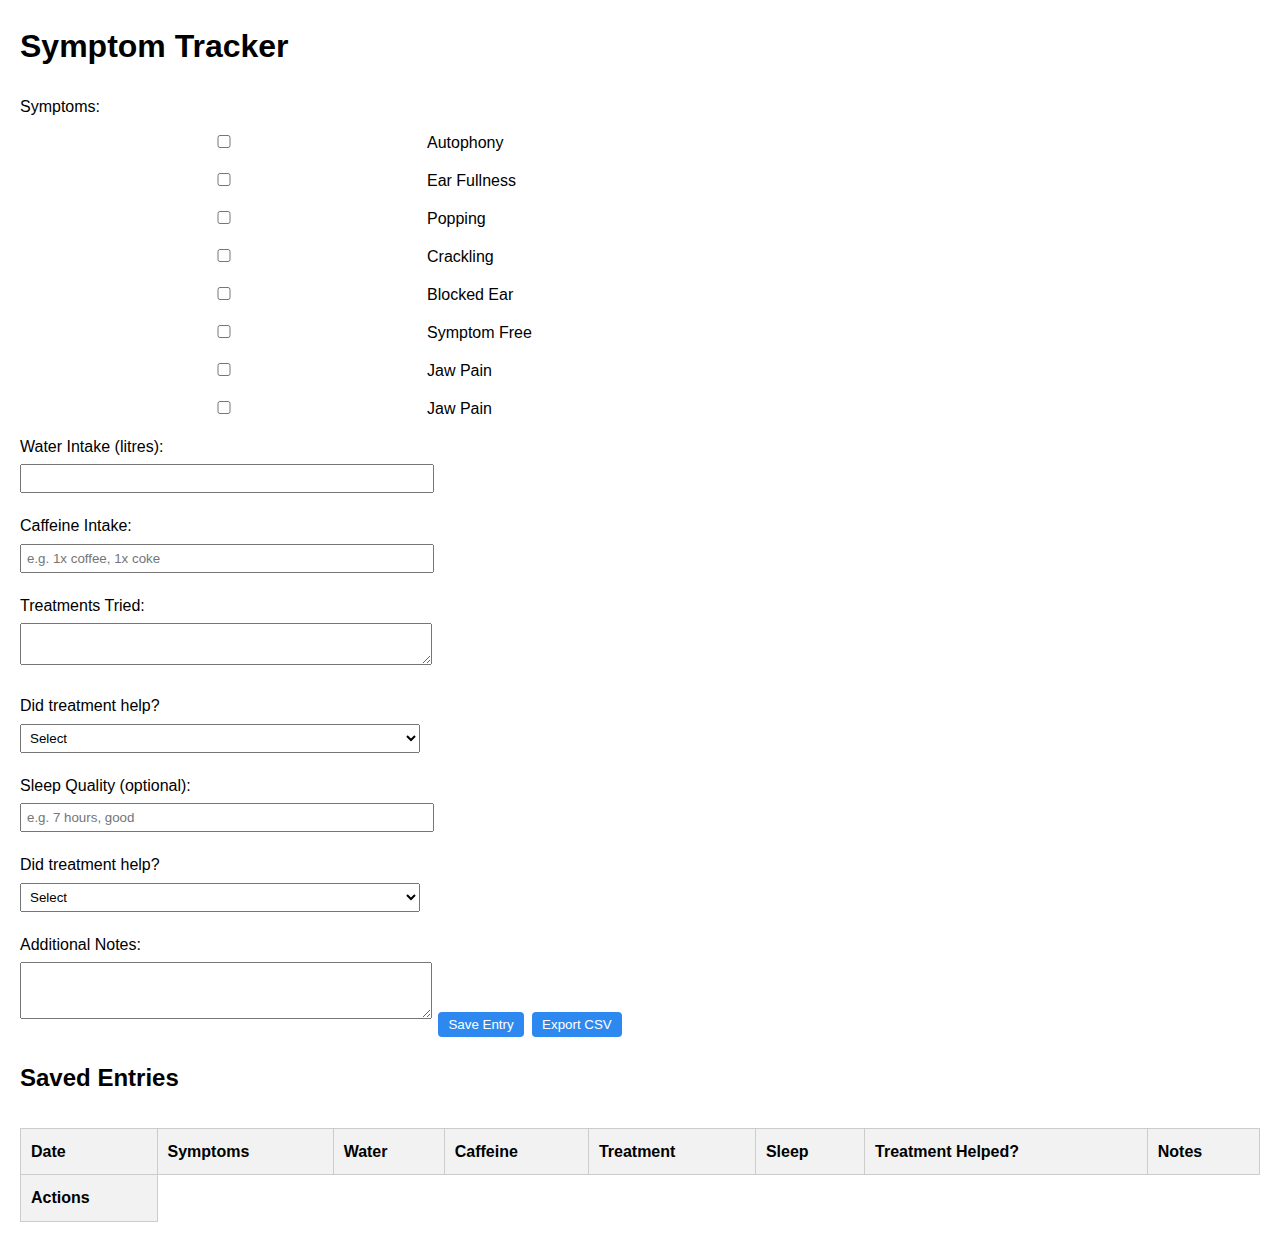
==== commit 9cc66b1d: "Add files via upload" ====
--- a/index.html
+++ b/index.html
@@ -4,73 +4,62 @@
 <head>
   <meta charset="UTF-8">
   <title>Symptom Tracker</title>
-  <style>
-    body {
-      font-family: Arial, sans-serif;
-      margin: 2em;
-      background-color: #f8f8f8;
-    }
-    h1 {
-      text-align: center;
-    }
-    form {
-      display: flex;
-      flex-direction: column;
-      gap: 0.5em;
-      background: #fff;
-      padding: 1em;
-      border-radius: 5px;
-      box-shadow: 0 0 5px #ccc;
-      margin-bottom: 2em;
-    }
-    label {
-      display: block;
-      margin-top: 1em;
-    }
-    input[type="text"],
-    input[type="number"],
-    textarea,
-    select {
-      width: 100%;
-      padding: 0.5em;
-      margin-top: 0.25em;
-    }
-    .checkbox-group {
-      display: flex;
-      flex-wrap: wrap;
-      gap: 1em;
-    }
-    .checkbox-group label {
-      display: flex;
-      align-items: center;
-      gap: 0.5em;
-    }
-    table {
-      margin-top: 2em;
-      font-size: 0.95em;
-      width: 100%;
-      border-collapse: collapse;
-      background: #fff;
-      box-shadow: 0 0 5px #ccc;
-    }
-    th, td {
-      padding: 0.75em;
-      border: 1px solid #ccc;
-      text-align: left;
-    }
-    th {
-      background: #eee;
-    }
-    button {
-      margin-top: 1em;
-      padding: 0.75em 1.5em;
-      background-color: #007BFF;
-      color: #fff;
-      border: none;
-      border-radius: 3px;
-      cursor: pointer;
-    }
-  </style>
+  
+<style>
+  body {
+    font-family: Arial, sans-serif;
+    margin: 20px;
+    line-height: 1.6;
+  }
+
+  label {
+    display: block;
+    margin-top: 10px;
+  }
+
+  input, textarea, select {
+    margin-top: 5px;
+    margin-bottom: 10px;
+    padding: 5px;
+    width: 100%;
+    max-width: 400px;
+  }
+
+  table {
+    width: 100%;
+    border-collapse: collapse;
+    margin-top: 30px;
+  }
+
+  th, td {
+    padding: 10px;
+    border: 1px solid #ccc;
+    text-align: left;
+  }
+
+  tr:nth-child(even) {
+    background-color: #f9f9f9;
+  }
+
+  th {
+    background-color: #f2f2f2;
+  }
+
+  button {
+    margin: 2px;
+    padding: 5px 10px;
+    border: none;
+    background-color: #2d89ef;
+    color: white;
+    border-radius: 4px;
+    cursor: pointer;
+  }
+
+  button:hover {
+    background-color: #1b5dbf;
+  }
+</style>
+
 </head>
 <body>
 
